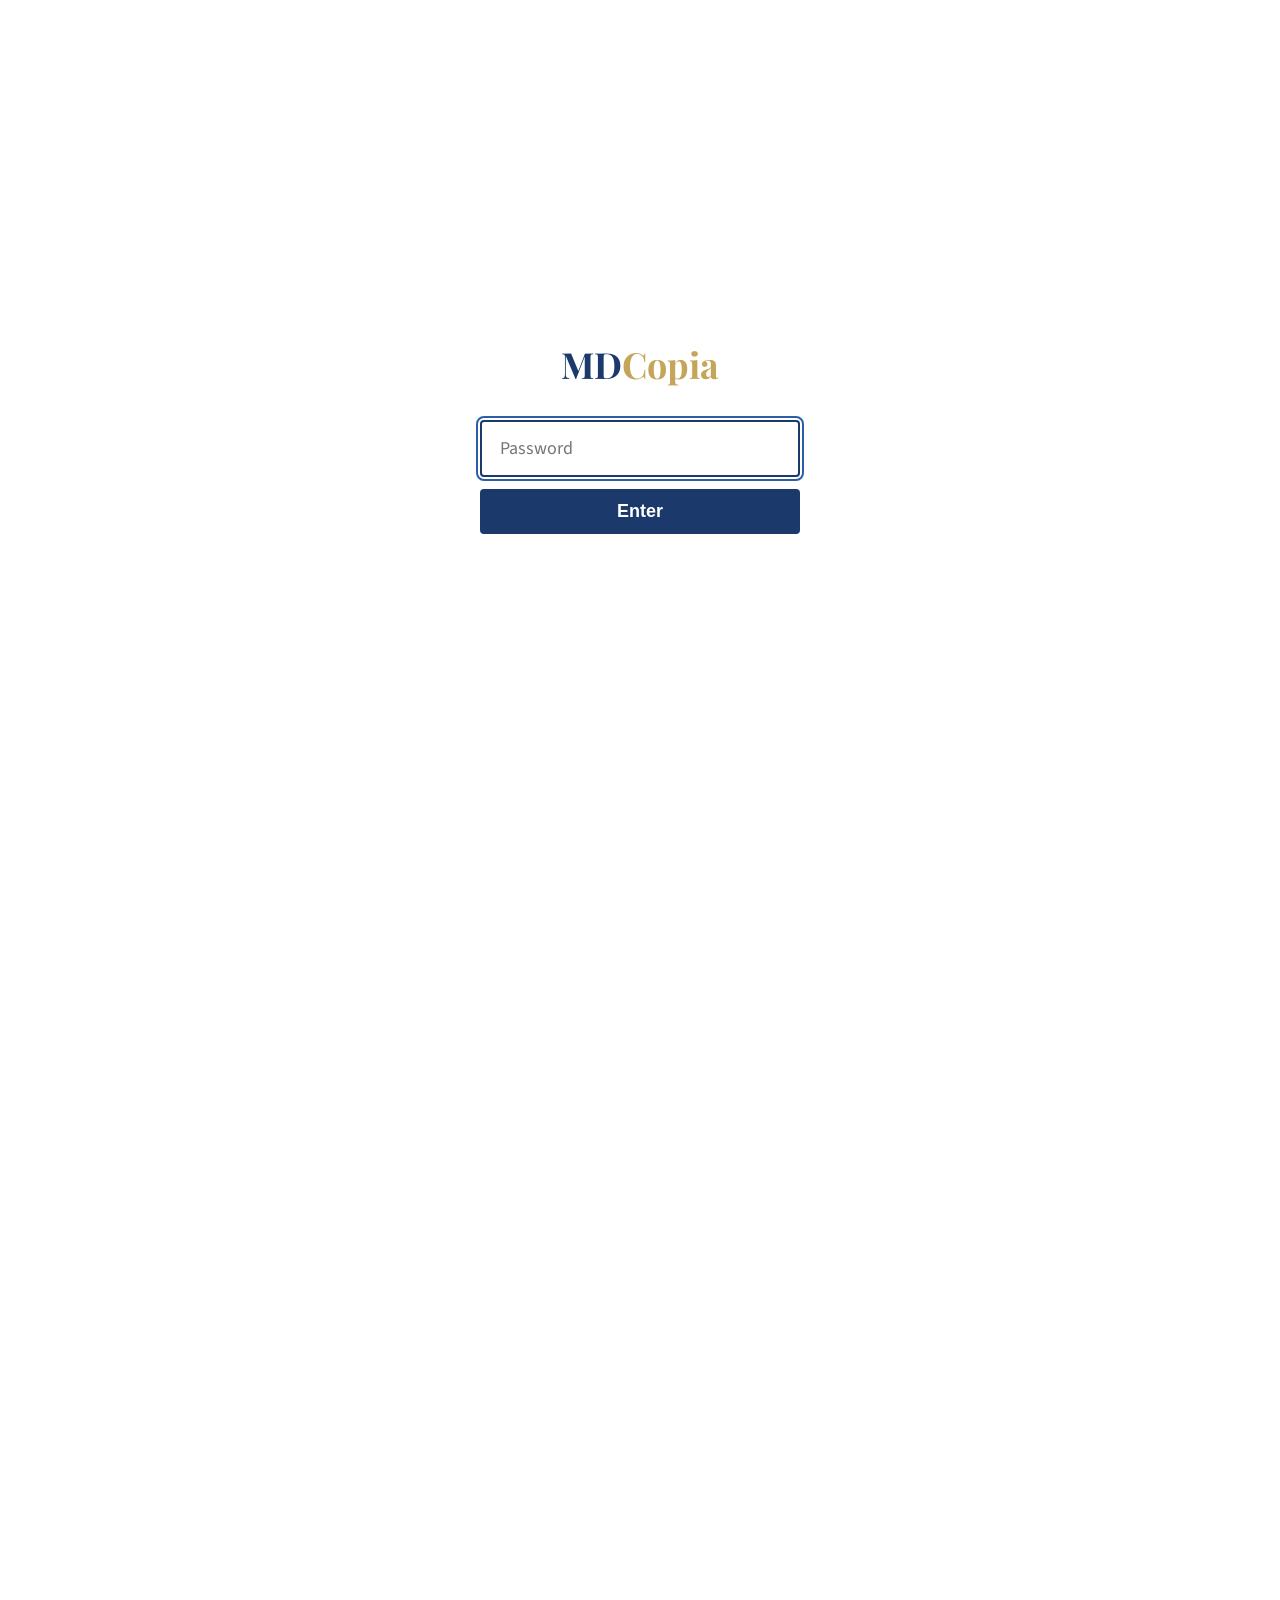
==== buyer-agreement.html @ d6db3cfc "Add Buyer Agreement boilerplate; clear session on report Done - buyer-agreement.html: formal 16-sect" ====
<!doctype html>
<html lang="en">
<head>
<meta charset="utf-8">
<meta name="viewport" content="width=device-width, initial-scale=1">
<meta name="robots" content="noindex, nofollow">
<title>Buyer Agreement | MDCopia</title>
<link rel="preconnect" href="https://fonts.googleapis.com">
<link rel="preconnect" href="https://fonts.gstatic.com" crossorigin>
<link rel="stylesheet" href="https://fonts.googleapis.com/css2?family=Playfair+Display:ital,wght@0,700;1,700&family=Source+Sans+3:wght@400;600;700&family=Courier+Prime:wght@700&display=swap">
<link rel="stylesheet" href="css/style.css">
<link rel="icon" href="data:image/svg+xml,%3Csvg xmlns='http://www.w3.org/2000/svg' viewBox='0 0 100 100'%3E%3Ctext y='80' font-size='90' font-family='Georgia,serif' font-weight='700' fill='%231B3A6B'%3EM%3C/text%3E%3C/svg%3E">
<style>
  .legal h2 { font-family: var(--font-body); font-size: 16px; text-transform: uppercase; letter-spacing: 1.2px; color: var(--royal-blue); margin-top: 36px; margin-bottom: 12px; }
  .legal p, .legal li { font-size: var(--fs-small); color: var(--dark-grey); line-height: 1.65; }
  .legal ol, .legal ul { padding-left: 22px; margin: 8px 0 14px; }
  .legal .clause { margin-bottom: 14px; }
  .legal .clause-num { font-weight: 700; color: var(--near-black); margin-right: 6px; }
  .legal .meta { font-size: 13px; color: var(--mid-grey); border: 1px solid var(--light-grey); padding: 10px 14px; border-radius: 4px; margin-bottom: 24px; }
  .legal .alert { background: var(--gold-pale); border-left: 3px solid var(--gold); padding: 14px 18px; font-size: var(--fs-small); margin: 18px 0; }
  .legal .alert strong { display: block; margin-bottom: 4px; color: var(--near-black); }
  .legal .accept-block { background: var(--royal-blue-pale); border: 1.5px solid var(--royal-blue); border-radius: 4px; padding: 18px 22px; margin-top: 28px; font-size: 14px; color: var(--near-black); }
  .legal .accept-block strong { color: var(--royal-blue-deep); }
</style>
<script src="js/gate.js"></script>
</head>
<body>

<nav class="nav">
  <input type="checkbox" id="nav-toggle">
  <div class="nav__inner">
    <a href="index.html" class="nav__logo"><span class="md">MD</span><span class="c">C</span></a>
    <div class="nav__links">
      <a href="valuation.html">Valuation</a>
      <a href="why.html">Why MDCopia</a>
    </div>
    <label for="nav-toggle" class="nav__toggle"><span></span><span></span><span></span></label>
  </div>
  <div class="nav__panel">
    <a href="valuation.html">Valuation</a>
    <a href="why.html">Why MDCopia</a>
  </div>
</nav>

<main>
<div class="page page--narrow legal">

<h1>MDCopia Buyer Agreement</h1>

<div class="meta">
  <strong>Effective date:</strong> May 1, 2026 &nbsp;·&nbsp; <strong>Version:</strong> 1.0 &nbsp;·&nbsp; <strong>Operator:</strong> MDCopia, LLC, a U.S. limited liability company
</div>

<p>This Buyer Agreement ("Agreement") is entered into between MDCopia, LLC ("MDCopia," "we," "us," or "our") and the buying party identified by the email and organization on a paid MDCopia invoice ("Buyer," "you," or "your"). This Agreement governs your access to and use of seller information and valuation memos provided by MDCopia (collectively, "Leads").</p>

<div class="alert">
  <strong>Acceptance by payment.</strong> Your payment of any MDCopia invoice constitutes your binding acceptance of every term of this Agreement. If you do not agree, do not pay the invoice and do not access any Lead delivered by MDCopia.
</div>

<h2>1. Definitions</h2>
<div class="clause"><span class="clause-num">1.1</span> <strong>"Seller"</strong> means a physician practice owner, officer, or authorized agent who has submitted practice information to MDCopia for valuation and marketplace purposes and who has authorized MDCopia, in writing, to share Practice Information with vetted Buyers.</div>
<div class="clause"><span class="clause-num">1.2</span> <strong>"Practice Information"</strong> means the information disclosed by MDCopia to Buyer in connection with a Lead, including without limitation practice name, location, specialty, financial summary metrics (annual revenue, annual visits, sites, real estate status, sale timeline), the MDCopia Valuation Output, and Seller's contact email.</div>
<div class="clause"><span class="clause-num">1.3</span> <strong>"Valuation Output"</strong> means the indicative valuation range, methodology summary, and supporting analysis produced by the MDCopia Proprietary Engine for a particular Seller.</div>
<div class="clause"><span class="clause-num">1.4</span> <strong>"Lead"</strong> means a single, defined disclosure of Practice Information from MDCopia to Buyer for a specified Seller, for which Buyer has paid MDCopia a per-Lead fee.</div>
<div class="clause"><span class="clause-num">1.5</span> <strong>"Negotiation Range"</strong> means the indicative enterprise value range published in the Valuation Output for the Seller covered by a Lead.</div>

<h2>2. Eligibility &amp; Vetting</h2>
<div class="clause"><span class="clause-num">2.1</span> Buyer represents that it is (a) a private equity firm, hospital system, management services organization (MSO), dental services organization (DSO), holding company, family office, or other bona fide acquirer of physician medical practices; (b) duly organized and in good standing in its jurisdiction of formation; and (c) authorized to enter into and perform this Agreement.</div>
<div class="clause"><span class="clause-num">2.2</span> MDCopia retains sole and absolute discretion to vet, approve, suspend, or remove any Buyer at any time. MDCopia may refuse to deliver Leads to a Buyer for any reason or for no reason.</div>
<div class="clause"><span class="clause-num">2.3</span> Buyer shall, upon MDCopia's reasonable request, provide documentation supporting its eligibility, including organizational documents, evidence of capital availability, and prior physician-practice transaction history.</div>

<h2>3. Lead Delivery &amp; Fees</h2>
<div class="clause"><span class="clause-num">3.1</span> MDCopia delivers each Lead by email to the address on Buyer's invoice. Each Lead corresponds to one Seller and one paid invoice.</div>
<div class="clause"><span class="clause-num">3.2</span> The fee for each Lead is set forth on the corresponding MDCopia invoice. Fees are due and payable in full prior to MDCopia's release of any Practice Information. <strong>Buyer's payment of an invoice constitutes Buyer's acceptance of this Agreement</strong> with respect to all Leads now or hereafter delivered to Buyer by MDCopia.</div>
<div class="clause"><span class="clause-num">3.3</span> All fees are non-refundable except as expressly provided in Section 9.</div>
<div class="clause"><span class="clause-num">3.4</span> MDCopia is compensated solely on a per-Lead basis. MDCopia does not collect a transaction commission, success fee, or any contingent payment from any party at the close of a transaction between Buyer and Seller.</div>

<h2>4. Range Obligation</h2>
<div class="clause"><span class="clause-num">4.1</span> <strong>Buyer shall initiate negotiations with the Seller named on a Lead at or within the Negotiation Range published in that Lead's Valuation Output.</strong> This obligation applies to Buyer's opening offer or letter of intent.</div>
<div class="clause"><span class="clause-num">4.2</span> The Range Obligation applies to Buyer's opening position only. Final transaction value is subject to negotiation, due diligence, deal structure, and the parties' mutual agreement.</div>
<div class="clause"><span class="clause-num">4.3</span> A "below-range opening" is any initial written offer, term sheet, or letter of intent that proposes consideration to Seller below the low end of the Negotiation Range, measured on an apples-to-apples basis (i.e., normalizing for cash, equity, earn-out, real estate, and any working-capital adjustments).</div>
<div class="clause"><span class="clause-num">4.4</span> Buyer who issues a below-range opening on three (3) or more Leads in any rolling twelve-month period shall be deemed in material breach of this Agreement and may be removed from the MDCopia marketplace at MDCopia's sole discretion, with forfeiture of any unused Lead credits.</div>

<h2>5. Good-Faith Negotiation</h2>
<div class="clause"><span class="clause-num">5.1</span> Buyer shall negotiate with each Seller in good faith and shall complete reasonable due diligence before declining to proceed with a transaction.</div>
<div class="clause"><span class="clause-num">5.2</span> Buyer shall not use a Lead as a market-intelligence-only tool. Buyer represents that each Lead is acquired with bona fide intent to evaluate the Seller as an acquisition target.</div>
<div class="clause"><span class="clause-num">5.3</span> Buyer shall communicate a decision to Seller (whether to proceed, decline, or remain in diligence) within sixty (60) days of Buyer's receipt of the Lead, except where the parties have mutually agreed in writing to extend that period.</div>

<h2>6. Confidentiality</h2>
<div class="clause"><span class="clause-num">6.1</span> Buyer shall keep all Practice Information strictly confidential and shall use it solely for the purpose of evaluating and potentially acquiring the Seller's practice.</div>
<div class="clause"><span class="clause-num">6.2</span> Buyer shall restrict access to Practice Information on a need-to-know basis within the Buyer organization, and shall ensure that each individual with access is bound by confidentiality obligations no less restrictive than those of this Section 6.</div>
<div class="clause"><span class="clause-num">6.3</span> Buyer shall not share, transfer, sublicense, or re-disclose Practice Information to any third party (including affiliates, advisors, lenders, or co-investors) without (a) MDCopia's prior written consent and (b) Seller's prior written consent.</div>
<div class="clause"><span class="clause-num">6.4</span> Upon any decision by Buyer not to proceed with a Seller, Buyer shall, within thirty (30) days, return or destroy all Practice Information in its possession (including copies, derivatives, and notes) and shall provide written certification of such destruction upon MDCopia's request.</div>
<div class="clause"><span class="clause-num">6.5</span> The confidentiality and non-use obligations of this Section 6 shall survive termination or expiration of this Agreement for a period of five (5) years.</div>

<h2>7. No Re-Disclosure of Aggregated Data</h2>
<p>Buyer may not aggregate Practice Information from multiple Leads into market-research products, deal-pipeline reports, investor decks, or any other deliverable shared outside Buyer's internal acquisition team without MDCopia's prior written consent.</p>

<h2>8. MDCopia's Role and Limitations</h2>
<div class="clause"><span class="clause-num">8.1</span> MDCopia is an information-services and marketplace operator. MDCopia is <strong>not</strong> a licensed business broker, investment advisor, registered representative, attorney, or accountant.</div>
<div class="clause"><span class="clause-num">8.2</span> MDCopia does not represent either Buyer or Seller in any negotiation. MDCopia does not negotiate price, structure, or terms on behalf of either party.</div>
<div class="clause"><span class="clause-num">8.3</span> The Valuation Output is an indicative range produced by MDCopia's proprietary engine. It is not a formal appraisal, fairness opinion, audit, or investment advice and does not satisfy regulatory, fiduciary, or fairness standards required for any board approval, lender requirement, tax filing, or court proceeding.</div>
<div class="clause"><span class="clause-num">8.4</span> MDCopia makes no representation or warranty as to the accuracy or completeness of Practice Information provided by a Seller. Buyer is responsible for conducting its own due diligence prior to closing any transaction.</div>

<h2>9. Refunds &amp; Lead Replacement</h2>
<div class="clause"><span class="clause-num">9.1</span> A Lead is non-refundable once Practice Information has been delivered to Buyer.</div>
<div class="clause"><span class="clause-num">9.2</span> Notwithstanding Section 9.1, MDCopia will issue a full refund or, at Buyer's election, a replacement Lead of comparable specialty and revenue band, in any of the following circumstances: (a) the Seller named on the Lead withdraws from the marketplace before Buyer has initiated contact; (b) MDCopia determines, after delivery, that the Practice Information contained material inaccuracies attributable to MDCopia (not to Seller's representations); or (c) MDCopia removes the Seller from the marketplace for any reason within fourteen (14) days of Lead delivery.</div>

<h2>10. Term &amp; Termination</h2>
<div class="clause"><span class="clause-num">10.1</span> This Agreement is effective on the date of Buyer's first invoice payment and continues in effect for so long as Buyer holds an active relationship with MDCopia.</div>
<div class="clause"><span class="clause-num">10.2</span> Either party may terminate this Agreement for convenience by providing thirty (30) days' written notice to the other.</div>
<div class="clause"><span class="clause-num">10.3</span> MDCopia may terminate this Agreement immediately, without notice, upon Buyer's material breach (including, without limitation, breach of Sections 4, 5, 6, or 7), upon Buyer's insolvency or bankruptcy filing, or upon any conduct by Buyer that MDCopia reasonably determines compromises the integrity of the marketplace.</div>
<div class="clause"><span class="clause-num">10.4</span> Sections 4 (with respect to any Lead already delivered), 5.3, 6, 7, 8, 9, 11, 12, 13, 14, 15, and 16 shall survive termination.</div>

<h2>11. Liquidated Damages for Confidentiality Breach</h2>
<p>Because actual damages from a breach of Section 6 (Confidentiality) or Section 7 (No Re-Disclosure of Aggregated Data) would be difficult to quantify, the parties agree that, in lieu of actual damages and as a reasonable forecast of just compensation, Buyer shall pay MDCopia liquidated damages of <strong>twenty-five thousand U.S. dollars ($25,000) per Lead</strong> as to which a breach occurs. This provision is in addition to, and not in lieu of, any equitable relief available under Section 14.</p>

<h2>12. Disclaimers</h2>
<div class="clause"><span class="clause-num">12.1</span> <strong>NO WARRANTY ON LEADS.</strong> Practice Information is provided "AS IS" and "AS AVAILABLE." MDCopia disclaims all warranties, express or implied, including warranties of accuracy, completeness, merchantability, fitness for a particular purpose, and non-infringement.</div>
<div class="clause"><span class="clause-num">12.2</span> <strong>NO TRANSACTION GUARANTEE.</strong> MDCopia does not guarantee that any Lead will result in a transaction, that any Seller will accept Buyer's offer, or that any transaction will close.</div>

<h2>13. Limitation of Liability</h2>
<div class="clause"><span class="clause-num">13.1</span> To the maximum extent permitted by applicable law, in no event shall MDCopia, its members, officers, employees, contractors, or agents be liable to Buyer for any indirect, incidental, special, consequential, exemplary, or punitive damages, including but not limited to lost profits, lost goodwill, lost business opportunities, or diminished transaction value, arising out of or in connection with this Agreement, regardless of the theory of liability.</div>
<div class="clause"><span class="clause-num">13.2</span> MDCopia's total cumulative liability to Buyer for all claims arising under or relating to this Agreement shall not exceed the aggregate fees paid by Buyer to MDCopia in the twelve (12) months preceding the claim.</div>

<h2>14. Indemnification &amp; Equitable Relief</h2>
<div class="clause"><span class="clause-num">14.1</span> Buyer shall indemnify, defend, and hold harmless MDCopia, its members, officers, employees, contractors, and agents from and against any third-party claims, damages, liabilities, costs, and expenses (including reasonable attorneys' fees) arising out of (a) Buyer's breach of this Agreement; (b) Buyer's misuse or unauthorized disclosure of Practice Information; or (c) Buyer's transaction or attempted transaction with any Seller.</div>
<div class="clause"><span class="clause-num">14.2</span> Buyer acknowledges that any breach of Section 6 (Confidentiality) or Section 7 (No Re-Disclosure of Aggregated Data) would cause MDCopia irreparable harm for which monetary damages would be inadequate. MDCopia shall therefore be entitled to seek injunctive and other equitable relief without the requirement of posting bond.</div>

<h2>15. Governing Law &amp; Dispute Resolution</h2>
<div class="clause"><span class="clause-num">15.1</span> This Agreement is governed by the laws of the State of Delaware, without regard to its conflict-of-law provisions.</div>
<div class="clause"><span class="clause-num">15.2</span> Any dispute arising under or relating to this Agreement shall first be submitted to confidential, good-faith negotiation between the parties for thirty (30) days.</div>
<div class="clause"><span class="clause-num">15.3</span> Disputes not resolved through negotiation shall be finally resolved by binding arbitration administered by JAMS under its Comprehensive Arbitration Rules and Procedures, conducted in Wilmington, Delaware, before a single arbitrator. Judgment on the award may be entered in any court of competent jurisdiction.</div>
<div class="clause"><span class="clause-num">15.4</span> Notwithstanding the foregoing, MDCopia may seek injunctive or other equitable relief in the state or federal courts located in Delaware to enforce Sections 6, 7, 11, or 14.</div>

<h2>16. General</h2>
<div class="clause"><span class="clause-num">16.1</span> <strong>Entire Agreement.</strong> This Agreement constitutes the entire agreement between the parties with respect to the subject matter and supersedes all prior or contemporaneous communications, whether oral or written.</div>
<div class="clause"><span class="clause-num">16.2</span> <strong>Amendments.</strong> MDCopia may amend this Agreement by posting an updated version at www.mdcopia.com/buyer-agreement.html and notifying Buyer by email. Buyer's continued payment of invoices after the effective date of an amendment constitutes acceptance of the amended Agreement.</div>
<div class="clause"><span class="clause-num">16.3</span> <strong>Assignment.</strong> Buyer may not assign or transfer this Agreement without MDCopia's prior written consent. MDCopia may assign this Agreement in connection with a merger, acquisition, or sale of substantially all of its assets.</div>
<div class="clause"><span class="clause-num">16.4</span> <strong>Severability.</strong> If any provision of this Agreement is held invalid or unenforceable, the remaining provisions shall remain in full force and effect, and the invalid provision shall be reformed to the minimum extent necessary to make it valid and enforceable while preserving the parties' original intent.</div>
<div class="clause"><span class="clause-num">16.5</span> <strong>Notices.</strong> Notices to MDCopia shall be sent to <a href="mailto:sales@mdcopia.com">sales@mdcopia.com</a>. Notices to Buyer shall be sent to the email address on Buyer's most recent paid invoice.</div>

<div class="accept-block">
  <strong>ACCEPTANCE.</strong>
  By paying any MDCopia invoice on or after the Effective Date, Buyer signifies its agreement to be bound by every term and condition of this Buyer Agreement.
</div>

<p style="margin-top:36px;"><a class="btn btn--secondary" href="index.html">Return Home</a></p>

</div>
</main>

<footer class="footer">
  © 2026 MDCopia, LLC · <a href="privacy.html">Privacy Policy</a> · <a href="terms.html">Terms of Submission</a> · <a href="buyer-agreement.html">Buyer Agreement</a>
</footer>

</body>
</html>
---- css/style.css ----
/* ======================================================================
   MDCopia — single stylesheet for all pages.
   Aesthetic: "New Age Clinical." Royal blue + gold + clinical white.
   Designed for physician owners aged 50–70 — large type, tall inputs,
   high contrast, no hover-only interactions.

   Sections:
     1. Theme tokens (edit here to retheme)
     2. Reset + base
     3. Typography
     4. Layout
     5. Navigation + footer
     6. Buttons
     7. Forms
     8. Cards (valuation result, how-it-works steps)
     9. Page-specific
    10. Password gate overlay
    11. Utilities
    12. Responsive (single 768px breakpoint)
====================================================================== */

/* ---------- 1. Theme tokens ---------- */

:root {
  /* Greys */
  --white:        #FFFFFF;
  --off-white:    #F7F8FA;
  --light-grey:   #E5E7EB;
  --mid-grey:     #6B7280;
  --dark-grey:    #374151;
  --near-black:   #111827;

  /* Royal blue */
  --royal-blue:        #1B3A6B;
  --royal-blue-deep:   #0F2647;
  --royal-blue-light:  #2B5EA7;
  --royal-blue-pale:   #E8EEF6;

  /* Gold */
  --gold:        #C5A55A;
  --gold-light:  #D4BC7C;
  --gold-pale:   #FBF6EA;

  /* Functional */
  --success:    #059669;
  --error:      #DC2626;
  --focus-ring: #2B5EA7;

  /* Type families */
  --font-display: "Playfair Display", Georgia, serif;
  --font-body:    "Source Sans 3", "Segoe UI", system-ui, sans-serif;
  --font-mono:    "Courier Prime", "Courier New", monospace;

  /* Sizes */
  --max-content: 880px;
  --section-pad-y: 56px;
  --tap-min: 44px;
  --input-h: 44px;
  --radius: 4px;
  --radius-card: 8px;

  /* Type scale (denser, for the savvy 50+ audience) */
  --fs-body:    16px;
  --fs-small:   14px;
  --fs-tiny:    13px;
  --fs-lead:    18px;
  --fs-h1:      32px;
  --fs-h1-mob:  26px;
  --fs-h2:      22px;
  --fs-h3:      17px;
  --fs-button:  16px;
  --fs-input:   16px;
  --fs-label:   14px;
}

/* ---------- 2. Reset + base ---------- */

*, *::before, *::after { box-sizing: border-box; }
html, body { margin: 0; padding: 0; }
body {
  font-family: var(--font-body);
  font-size: var(--fs-body);
  line-height: 1.55;
  color: var(--near-black);
  background: var(--white);
  visibility: hidden; /* shown by gate.js once unlocked */
  -webkit-font-smoothing: antialiased;
}
body.gate-disabled { visibility: visible; }
img { max-width: 100%; display: block; }
hr { border: 0; border-top: 1px solid var(--light-grey); margin: 24px 0; }

/* ---------- 3. Typography ---------- */

h1, h2, h3 {
  font-family: var(--font-display);
  color: var(--near-black);
  font-weight: 700;
  line-height: 1.25;
  margin: 0 0 14px;
}
h1 { font-size: var(--fs-h1); }
h2 { font-size: var(--fs-h2); }
h3 { font-size: var(--fs-h3); }

p { margin: 0 0 14px; }
a { color: var(--royal-blue-light); }
a:hover { color: var(--royal-blue-deep); }

.lead {
  font-size: var(--fs-lead);
  color: var(--mid-grey);
  max-width: 600px;
}

.section-rule {
  border: 0;
  border-top: 1px solid var(--gold-light);
  max-width: 120px;
  margin: 32px auto;
}

/* ---------- 4. Layout ---------- */

main { padding-top: 80px; /* clears fixed nav */ }

.page {
  max-width: var(--max-content);
  margin: 0 auto;
  padding: 60px 24px;
}
.page--narrow { max-width: 720px; }

.section {
  padding: var(--section-pad-y) 24px;
}
.section + .section { padding-top: 0; }

.section-inner {
  max-width: var(--max-content);
  margin: 0 auto;
}

/* ---------- 5. Navigation + footer ---------- */

.nav {
  position: fixed;
  inset: 0 0 auto 0;
  height: 70px;
  background: var(--white);
  border-bottom: 1px solid var(--light-grey);
  z-index: 50;
  display: flex;
  align-items: center;
  padding: 0 24px;
}
.nav__inner {
  max-width: var(--max-content);
  width: 100%;
  margin: 0 auto;
  display: flex;
  align-items: center;
  justify-content: space-between;
}
.nav__logo {
  font-family: var(--font-display);
  font-style: italic;
  font-size: 28px;
  letter-spacing: 0;
  font-weight: 700;
  padding: 6px 18px 8px;
  border: 1.5px solid var(--gold);
  border-radius: 6px;
  text-decoration: none;
  background: transparent;
  display: inline-flex;
  align-items: baseline;
  line-height: 1;
}
.nav__logo .md { color: var(--royal-blue); }
.nav__logo .c  { color: var(--gold); margin-left: 1px; }
.nav__links {
  display: flex;
  gap: 32px;
}
.nav__links a {
  font-family: var(--font-body);
  font-size: 16px;
  font-weight: 600;
  color: var(--dark-grey);
  text-decoration: none;
  position: relative;
  padding: 6px 0;
  min-height: var(--tap-min);
  display: inline-flex;
  align-items: center;
}
.nav__links a::after {
  content: '';
  position: absolute;
  left: 0; right: 0; bottom: 0;
  height: 2px;
  background: var(--gold);
  transform: scaleX(0);
  transition: transform 150ms ease;
  transform-origin: left;
}
.nav__links a:hover::after,
.nav__links a:focus-visible::after,
.nav__links a[aria-current="page"]::after { transform: scaleX(1); }
.nav__links a:hover { color: var(--royal-blue); }

/* Mobile nav */
.nav__toggle {
  display: none;
  width: var(--tap-min);
  height: var(--tap-min);
  border: 0;
  background: transparent;
  cursor: pointer;
  position: relative;
}
.nav__toggle span {
  display: block;
  width: 24px;
  height: 2px;
  background: var(--royal-blue);
  margin: 5px auto;
  transition: transform 200ms, opacity 150ms;
}
.nav__panel {
  display: none;
  position: absolute;
  top: 70px; left: 0; right: 0;
  background: var(--white);
  border-bottom: 1px solid var(--light-grey);
  padding: 8px 0;
}
.nav__panel a {
  display: block;
  padding: 16px 24px;
  font-size: 18px;
  font-weight: 600;
  color: var(--dark-grey);
  text-decoration: none;
  text-align: right;
  min-height: var(--tap-min);
}
.nav__panel a + a { border-top: 1px solid var(--off-white); }
#nav-toggle { display: none; }
#nav-toggle:checked ~ .nav__panel { display: block; }
#nav-toggle:checked ~ .nav__toggle span:nth-child(1) {
  transform: translateY(7px) rotate(45deg);
}
#nav-toggle:checked ~ .nav__toggle span:nth-child(2) { opacity: 0; }
#nav-toggle:checked ~ .nav__toggle span:nth-child(3) {
  transform: translateY(-7px) rotate(-45deg);
}

.footer {
  background: var(--off-white);
  border-top: 1px solid var(--light-grey);
  padding: 40px 24px 24px;
  text-align: center;
  font-size: 14px;
  color: var(--mid-grey);
}
.footer a { color: var(--royal-blue-light); text-decoration: none; }
.footer a:hover { text-decoration: underline; }

/* ---------- 6. Buttons ---------- */

.btn {
  font-family: var(--font-body);
  font-size: var(--fs-button);
  font-weight: 600;
  padding: 12px 28px;
  min-height: var(--input-h);
  border-radius: var(--radius);
  border: 2px solid transparent;
  cursor: pointer;
  text-decoration: none;
  display: inline-flex;
  align-items: center;
  justify-content: center;
  transition: background 150ms, color 150ms, border-color 150ms;
  line-height: 1;
}
.btn--primary {
  background: var(--royal-blue);
  color: var(--white);
}
.btn--primary:hover { background: var(--royal-blue-deep); }
.btn--secondary {
  background: transparent;
  border-color: var(--royal-blue);
  color: var(--royal-blue);
}
.btn--secondary:hover { background: var(--royal-blue-pale); }
.btn--block { width: 100%; }
.btn:disabled { opacity: 0.6; cursor: not-allowed; }

/* ---------- 7. Forms ---------- */

.form { display: block; }
.field {
  margin-bottom: 24px;
}
.field__label {
  display: block;
  font-size: var(--fs-label);
  font-weight: 600;
  color: var(--dark-grey);
  margin-bottom: 6px;
}
.field__label .req { color: var(--error); margin-left: 4px; }
.field__input,
.field__select {
  width: 100%;
  font-family: var(--font-body);
  font-size: var(--fs-input);
  color: var(--near-black);
  padding: 10px 14px;
  min-height: var(--input-h);
  border: 1.5px solid var(--light-grey);
  border-radius: var(--radius);
  background: var(--white);
  transition: border-color 150ms;
}
.field__select { padding: 9px 12px; }
.field__input:focus,
.field__select:focus {
  outline: 2px solid var(--focus-ring);
  outline-offset: 2px;
  border-color: var(--royal-blue);
}
.field__helper {
  margin-top: 6px;
  font-size: var(--fs-small);
  color: var(--mid-grey);
  min-height: 1em;
}
.field__helper--error { color: var(--error); }
.field--invalid .field__input,
.field--invalid .field__select {
  border-color: var(--error);
}

.checkbox-row {
  display: flex;
  align-items: flex-start;
  gap: 12px;
  margin: 24px 0;
  cursor: pointer;
  padding: 12px 0;
  min-height: var(--tap-min);
}
.checkbox-row input[type="checkbox"] {
  width: 24px;
  height: 24px;
  margin-top: 4px;
  accent-color: var(--royal-blue);
  flex-shrink: 0;
}
.checkbox-row label {
  font-size: 16px;
  color: var(--dark-grey);
  line-height: 1.5;
  cursor: pointer;
}

.privacy-notice {
  font-size: 14px;
  color: var(--mid-grey);
  margin: 24px 0;
  padding: 16px;
  background: var(--off-white);
  border-radius: var(--radius);
}

/* ---------- 8. Cards ---------- */

.card {
  background: var(--white);
  border: 2px solid var(--light-grey);
  border-radius: var(--radius-card);
  padding: 32px;
}
.card--blue {
  background: var(--royal-blue-pale);
  border: 1px solid var(--light-grey);
  padding: 36px 28px 32px;
}
.card--quote {
  background: var(--royal-blue-pale);
  border: 0;
  border-left: 2px solid var(--royal-blue);
  border-radius: var(--radius);
  padding: 24px 28px;
}

.steps-grid {
  display: grid;
  grid-template-columns: repeat(3, 1fr);
  gap: 20px;
}
.steps-grid .card {
  text-align: center;
  padding: 28px 22px;
}
.step__num {
  font-family: var(--font-display);
  font-size: 28px;
  color: var(--gold);
  font-weight: 700;
  line-height: 1;
  margin: 0 auto 10px;
}
.step__title {
  font-family: var(--font-body);
  font-size: 16px;
  font-weight: 700;
  color: var(--near-black);
  margin: 0 0 6px;
  letter-spacing: 0.2px;
}
.step__desc {
  font-size: var(--fs-small);
  color: var(--mid-grey);
  margin: 0;
  line-height: 1.55;
}

/* Valuation result */
.valuation-card {
  margin-top: 48px;
  display: none;
}
.valuation-card.is-visible { display: block; }
.valuation-card__loading-bar {
  display: none;
  height: 2px;
  background: var(--light-grey);
  position: relative;
  overflow: hidden;
  margin: -32px -32px 24px;
}
.valuation-card__loading-bar::after {
  content: '';
  position: absolute;
  inset: 0;
  background: var(--royal-blue);
  width: 30%;
  animation: load-slide 1.6s ease-in-out infinite;
}
@keyframes load-slide {
  0%   { transform: translateX(-100%); }
  100% { transform: translateX(400%); }
}
.valuation-card.is-loading .valuation-card__loading-bar { display: block; }
.valuation-card__status {
  text-align: center;
  font-style: italic;
  color: var(--mid-grey);
  font-size: 15px;
  margin: 16px 0;
}
.valuation-card.is-loading .valuation-card__result { display: none; }
.valuation-card.is-result .valuation-card__status { display: none; }

.valuation-card__result {
  text-align: center;
  display: none;
}
.valuation-card.is-result .valuation-card__result { display: block; }
.valuation-card__accent {
  width: 80px;
  height: 2px;
  background: var(--gold);
  margin: 0 auto 16px;
}
.valuation-card__range {
  font-family: var(--font-display);
  font-size: 40px;
  font-weight: 700;
  color: var(--near-black);
  margin: 0 0 16px;
}
.valuation-card__methodology {
  font-size: 15px;
  color: var(--mid-grey);
  text-align: left;
  margin: 24px 0;
}

.factors {
  text-align: left;
  border-top: 1px solid var(--light-grey);
  padding-top: 20px;
  margin-top: 20px;
}
.factors h3 {
  font-family: var(--font-body);
  font-size: 16px;
  text-transform: uppercase;
  letter-spacing: 1px;
  color: var(--dark-grey);
  margin: 0 0 16px;
}
.factors__grid {
  display: grid;
  grid-template-columns: max-content 1fr;
  gap: 8px 24px;
  font-size: 16px;
}
.factors__grid dt { color: var(--dark-grey); font-weight: 600; }
.factors__grid dd { margin: 0; color: var(--near-black); }

.data-sources {
  font-size: 13px;
  color: var(--mid-grey);
  margin-top: 24px;
  text-align: left;
}

.proceed {
  margin-top: 32px;
  text-align: center;
}
.proceed .btn { min-width: 280px; }
.proceed__note {
  font-size: 14px;
  color: var(--mid-grey);
  margin: 16px auto 0;
  max-width: 520px;
}

/* ---------- 9. Page-specific ---------- */

/* Landing hero */
.hero {
  display: flex;
  flex-direction: column;
  align-items: center;
  justify-content: flex-start;
  padding: 64px 24px 24px;
  text-align: center;
  background: var(--white);
}
.hero__brand {
  font-family: var(--font-display);
  font-size: 64px;
  font-weight: 700;
  margin: 0;
  letter-spacing: -1px;
  line-height: 1;
}
.hero__brand .md { color: var(--royal-blue); }
.hero__brand .copia { color: var(--gold); font-style: italic; }
.hero__rule {
  width: 60%;
  max-width: 360px;
  height: 1px;
  background: var(--light-grey);
  margin: 18px auto 18px;
  border: 0;
}
.hero__sub {
  font-size: var(--fs-lead);
  color: var(--mid-grey);
  max-width: 540px;
  margin: 0 auto 32px;
  line-height: 1.5;
}
.hero-section {
  padding-top: 0;
}
.hero-section .steps-grid { max-width: 800px; margin: 0 auto 36px; }
.hero-section .hero-cta { text-align: center; }

/* Promise band */
.promise {
  background: var(--royal-blue);
  color: var(--white);
  padding: 44px 24px;
  text-align: center;
}
.promise p {
  font-size: var(--fs-body);
  max-width: 700px;
  margin: 0 auto 12px;
  line-height: 1.6;
}
.promise a { color: var(--gold); font-weight: 600; }
.promise a:hover { color: var(--gold-light); }

/* Why page */
.why-section { margin-bottom: 56px; }
.why-section h2 { font-size: 28px; }
.why-section p { color: var(--dark-grey); }

/* Privacy long-form */
.privacy-doc h2 {
  font-size: 22px;
  margin-top: 36px;
}
.privacy-doc p, .privacy-doc li { color: var(--dark-grey); }

/* Verify page */
.verify-card {
  max-width: 480px;
  margin: 0 auto;
}
.verify-card .field__input {
  text-align: center;
  letter-spacing: 6px;
  font-family: var(--font-mono);
  font-size: 24px;
}
.resend-row {
  font-size: 15px;
  color: var(--mid-grey);
  text-align: center;
  margin-top: 16px;
}
.resend-row button {
  background: none;
  border: 0;
  color: var(--royal-blue-light);
  font: inherit;
  cursor: pointer;
  text-decoration: underline;
}
.resend-row button:disabled { color: var(--mid-grey); cursor: not-allowed; text-decoration: none; }

/* Success */
.success-page {
  text-align: center;
  padding: 80px 24px;
}

/* ---------- 10. Password gate overlay ---------- */

#mdcopia-gate {
  position: fixed;
  inset: 0;
  z-index: 9999;
  background: var(--white);
  display: flex;
  flex-direction: column;
  align-items: center;
  justify-content: center;
  padding: 24px;
  font-family: var(--font-body);
  visibility: visible;
}
#mdcopia-gate__brand {
  font-family: var(--font-display);
  font-size: 36px;
  font-weight: 700;
  margin: 0 0 32px;
}
#mdcopia-gate__brand .md { color: var(--royal-blue); }
#mdcopia-gate__brand .copia { color: var(--gold); }
#mdcopia-gate form {
  display: flex;
  flex-direction: column;
  gap: 12px;
  width: 100%;
  max-width: 320px;
}
#mdcopia-gate input {
  font-size: 18px;
  padding: 14px 18px;
  border: 2px solid var(--light-grey);
  border-radius: var(--radius);
  font-family: inherit;
}
#mdcopia-gate input:focus {
  outline: 2px solid var(--focus-ring);
  outline-offset: 2px;
  border-color: var(--royal-blue);
}
#mdcopia-gate button {
  background: var(--royal-blue);
  color: var(--white);
  font-size: 18px;
  font-weight: 600;
  padding: 12px 24px;
  border: 0;
  border-radius: var(--radius);
  cursor: pointer;
  min-height: var(--input-h);
}
#mdcopia-gate__error {
  color: var(--error);
  font-size: 14px;
  text-align: center;
  min-height: 1em;
}

/* ---------- 11. Utilities ---------- */

.center { text-align: center; }
.muted { color: var(--mid-grey); }
.hidden { display: none !important; }
.spacer-sm { height: 16px; }
.spacer-md { height: 32px; }
.spacer-lg { height: 64px; }

:focus-visible {
  outline: 2px solid var(--focus-ring);
  outline-offset: 2px;
}

/* ---------- 12. Responsive ---------- */

@media (max-width: 768px) {
  body { font-size: var(--fs-body); }
  h1 { font-size: var(--fs-h1-mob); }
  h2 { font-size: 20px; }

  main { padding-top: 64px; }
  .page { padding: 32px 18px; }
  .section { padding: 36px 18px; }

  .nav { height: 60px; }
  .nav__panel { top: 60px; }
  .nav__links { display: none; }
  .nav__toggle { display: block; }
  .nav__logo { font-size: 24px; padding: 4px 14px 6px; }

  .hero { padding: 36px 20px 16px; }
  .hero__brand { font-size: 44px; }
  .hero__sub { font-size: var(--fs-body); }

  .steps-grid {
    grid-template-columns: 1fr;
    gap: 14px;
  }
  .steps-grid .card { padding: 20px 18px; }

  .valuation-card { padding: 20px 16px; }
  .valuation-card__range { font-size: 24px; }

  .factors__grid { grid-template-columns: 1fr; gap: 4px 0; }
  .factors__grid dd { margin-bottom: 10px; }
}
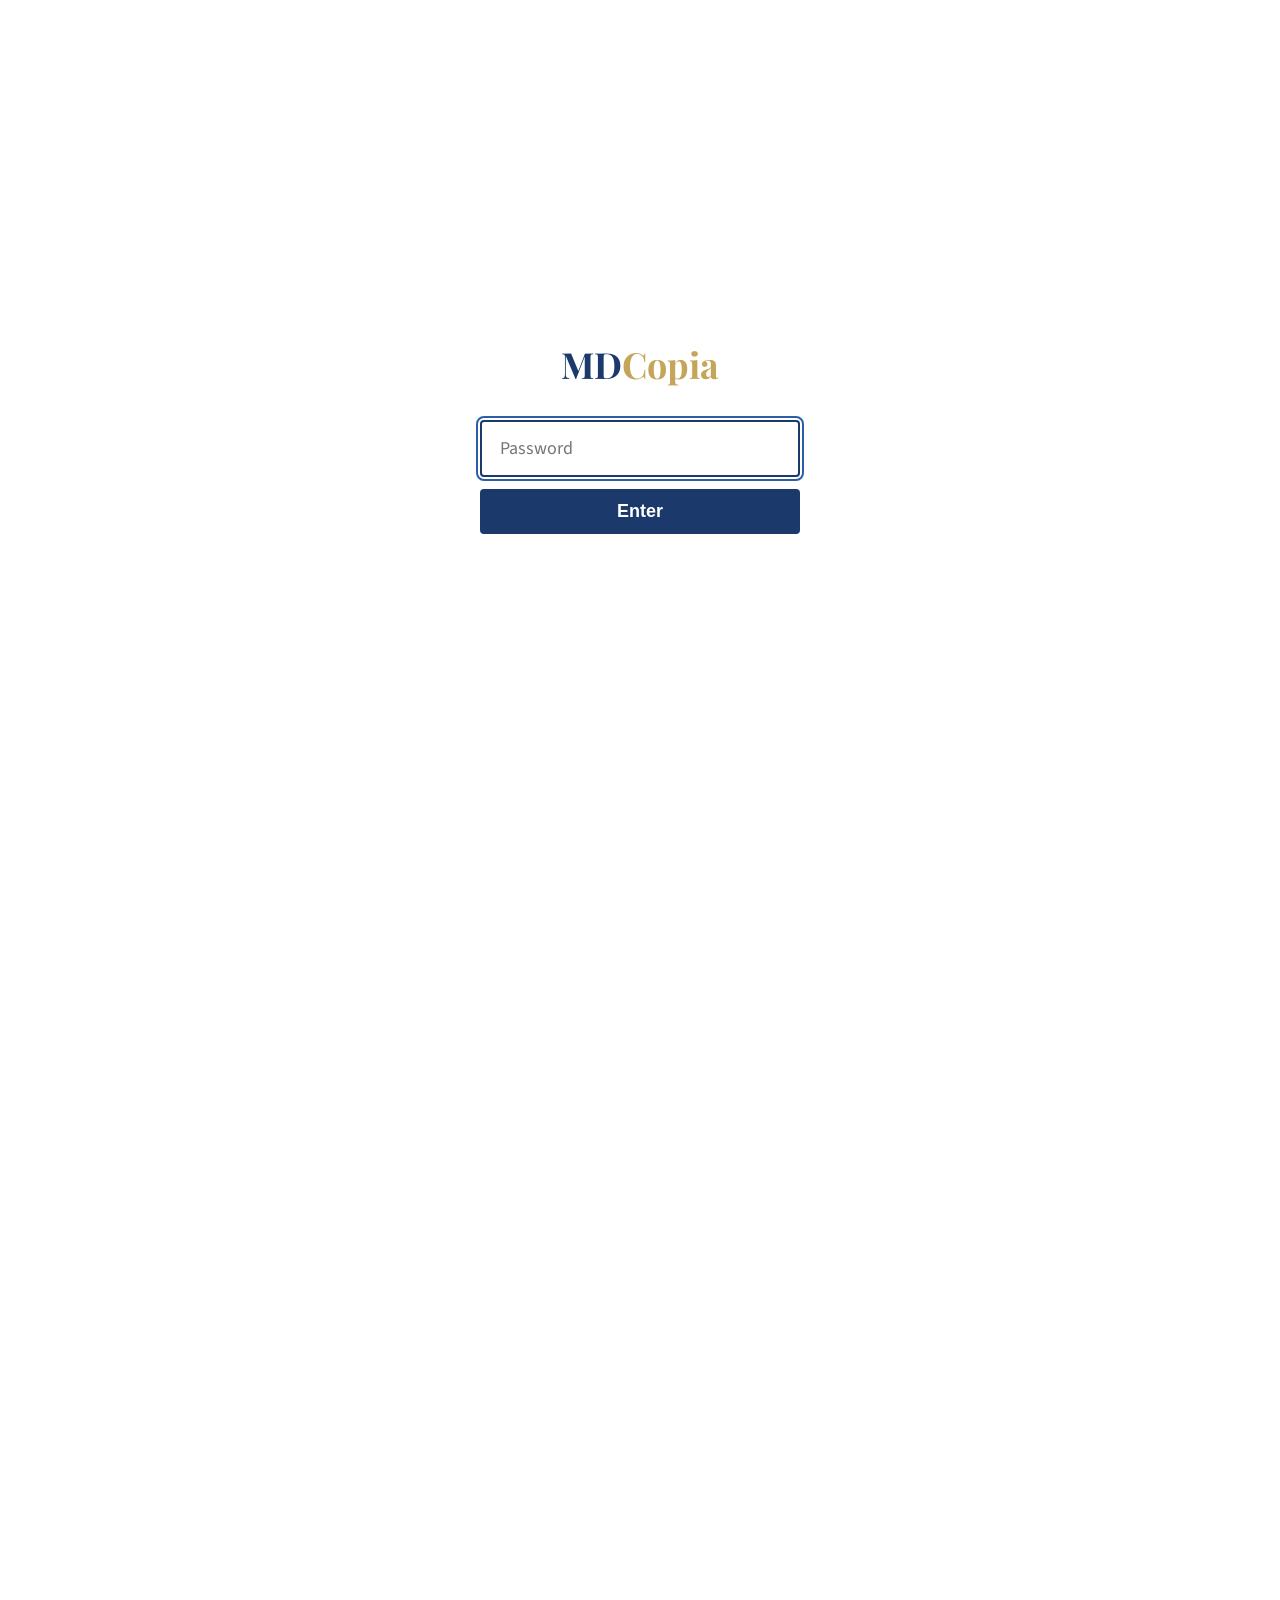
==== commit 6d687611: "Buyer Agreement: refund OR non-expiring Lead Credit (no immediate-lead promise); condense PDF to loc" ====
--- a/buyer-agreement.html
+++ b/buyer-agreement.html
@@ -102,9 +102,10 @@
 <div class="clause"><span class="clause-num">8.3</span> The Valuation Output is an indicative range produced by MDCopia's proprietary engine. It is not a formal appraisal, fairness opinion, audit, or investment advice and does not satisfy regulatory, fiduciary, or fairness standards required for any board approval, lender requirement, tax filing, or court proceeding.</div>
 <div class="clause"><span class="clause-num">8.4</span> MDCopia makes no representation or warranty as to the accuracy or completeness of Practice Information provided by a Seller. Buyer is responsible for conducting its own due diligence prior to closing any transaction.</div>
 
-<h2>9. Refunds &amp; Lead Replacement</h2>
+<h2>9. Refunds &amp; Lead Credit</h2>
 <div class="clause"><span class="clause-num">9.1</span> A Lead is non-refundable once Practice Information has been delivered to Buyer.</div>
-<div class="clause"><span class="clause-num">9.2</span> Notwithstanding Section 9.1, MDCopia will issue a full refund or, at Buyer's election, a replacement Lead of comparable specialty and revenue band, in any of the following circumstances: (a) the Seller named on the Lead withdraws from the marketplace before Buyer has initiated contact; (b) MDCopia determines, after delivery, that the Practice Information contained material inaccuracies attributable to MDCopia (not to Seller's representations); or (c) MDCopia removes the Seller from the marketplace for any reason within fourteen (14) days of Lead delivery.</div>
+<div class="clause"><span class="clause-num">9.2</span> Notwithstanding Section 9.1, MDCopia will, at Buyer's election, issue either (i) a full refund of the per-Lead fee paid for the affected Lead, or (ii) a non-expiring <strong>Lead Credit</strong> in the amount of the per-Lead fee, redeemable against any future Lead delivered by MDCopia, in any of the following circumstances: (a) the Seller named on the Lead withdraws from the marketplace before Buyer has initiated contact; (b) MDCopia determines, after delivery, that the Practice Information contained material inaccuracies attributable to MDCopia (and not to Seller's representations); or (c) MDCopia removes the Seller from the marketplace for any reason within fourteen (14) days of Lead delivery.</div>
+<div class="clause"><span class="clause-num">9.3</span> Lead Credits are recorded by MDCopia against Buyer's account, are non-transferable, do not expire, and may be applied against any future MDCopia invoice. MDCopia makes no representation as to the timing, availability, or specialty/geography of any future Lead, and the issuance of a Lead Credit does not obligate MDCopia to deliver any specific subsequent Lead.</div>
 
 <h2>10. Term &amp; Termination</h2>
 <div class="clause"><span class="clause-num">10.1</span> This Agreement is effective on the date of Buyer's first invoice payment and continues in effect for so long as Buyer holds an active relationship with MDCopia.</div>
